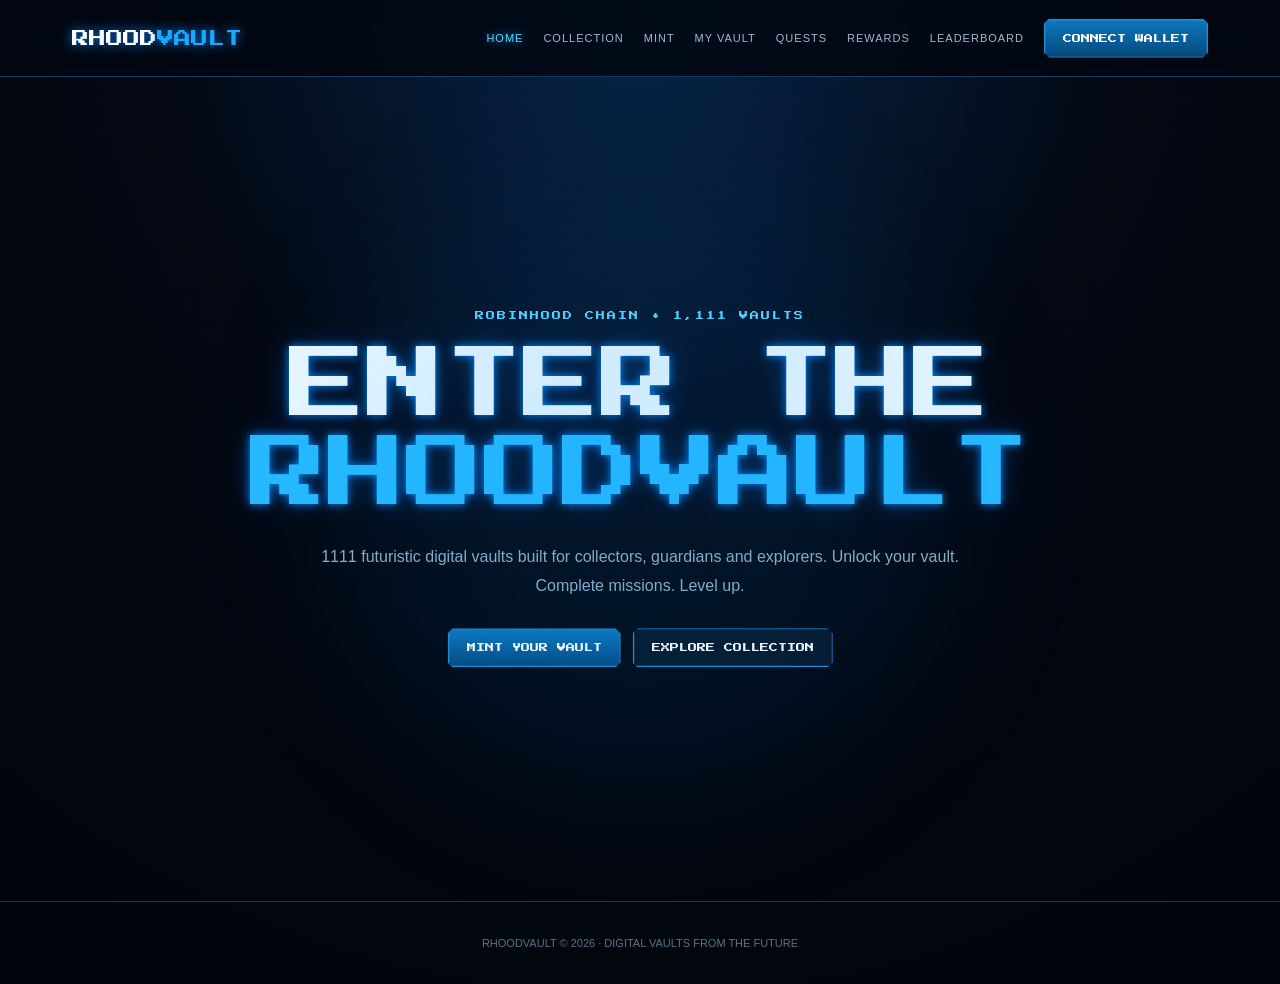
==== index.html @ 4db0c3db "Add files via upload" ====
<!doctype html><html><head><meta charset="utf-8"><meta name="viewport" content="width=device-width,initial-scale=1"><title>Home — RHOODVAULT</title><link rel="stylesheet" href="/css/style.css"></head><body>
<header class="nav"><div class="wrap navin"><a class="logo" href="/">RHOOD<span>VAULT</span></a><nav class="links"><a href="/" class="active">HOME</a><a href="/collection">COLLECTION</a><a href="/mint">MINT</a><a href="/vault">MY VAULT</a><a href="/quests">QUESTS</a><a href="/rewards">REWARDS</a><a href="/leaderboard">LEADERBOARD</a><button class="btn" data-connect>CONNECT WALLET</button></nav><button class="btn mobile">MENU</button></div></header>
<main><section class="hero"><div class="wrap"><div class="eyebrow">ROBINHOOD CHAIN • 1,111 VAULTS</div><h1>ENTER THE<br><span style="color:#27baff">RHOODVAULT</span></h1><p>1111 futuristic digital vaults built for collectors, guardians and explorers. Unlock your vault. Complete missions. Level up.</p><div class="actions"><a class="btn" href="/mint">MINT YOUR VAULT</a><a class="btn ghost" href="/collection">EXPLORE COLLECTION</a></div></div></section></main><footer class="footer">RHOODVAULT © 2026 · DIGITAL VAULTS FROM THE FUTURE</footer><div class="toast"></div><script src="/js/app.js"></script></body></html>
---- css/style.css ----
@import url('https://fonts.googleapis.com/css2?family=Press+Start+2P&display=swap');
:root{--bg:#030812;--panel:#071426;--panel2:#0a1b32;--blue:#19a9ff;--blue2:#006eff;--cyan:#58d7ff;--text:#e8f7ff;--muted:#6f94b0;--line:#123b60;--glow:0 0 18px #008cff66}
*{box-sizing:border-box}html{scroll-behavior:smooth}body{margin:0;background:radial-gradient(circle at 50% 0,#08264b 0,#030812 42%,#01040a 100%);color:var(--text);font-family:Arial,sans-serif;min-height:100vh}
body:before{content:"";position:fixed;inset:0;pointer-events:none;opacity:.18;background-image:linear-gradient(#0b5a9030 1px,transparent 1px),linear-gradient(90deg,#0b5a9030 1px,transparent 1px);background-size:32px 32px;mask-image:linear-gradient(to bottom,#000,transparent 80%)}
a{color:inherit;text-decoration:none}.wrap{max-width:1180px;margin:auto;padding:0 22px}
.nav{position:sticky;top:0;z-index:20;background:#020711dd;border-bottom:1px solid var(--line);backdrop-filter:blur(12px)}
.navin{height:76px;display:flex;align-items:center;justify-content:space-between;gap:20px}.logo{font-family:'Press Start 2P',monospace;font-size:17px;color:white;text-shadow:0 0 12px #08f}.logo span{color:var(--blue)}
.links{display:flex;gap:20px;align-items:center}.links a{font-size:11px;color:#9dbbd0;letter-spacing:1px}.links a:hover,.links a.active{color:var(--cyan);text-shadow:0 0 10px #09f}
.btn{display:inline-flex;align-items:center;justify-content:center;border:1px solid #1e8ed1;background:linear-gradient(180deg,#0d78bd,#06487d);color:#fff;padding:14px 18px;font-family:'Press Start 2P',monospace;font-size:9px;cursor:pointer;box-shadow:inset 0 0 0 1px #5bcfff22,var(--glow);clip-path:polygon(5px 0,calc(100% - 5px) 0,100% 5px,100% calc(100% - 5px),calc(100% - 5px) 100%,5px 100%,0 calc(100% - 5px),0 5px);transition:.2s}.btn:hover{transform:translateY(-2px);filter:brightness(1.25)}
.hero{min-height:calc(100vh - 76px);display:grid;place-items:center;text-align:center;position:relative;overflow:hidden}.hero:after{content:"";position:absolute;width:600px;height:600px;border-radius:50%;background:#008cff18;filter:blur(80px);animation:pulse 4s infinite}
@keyframes pulse{50%{transform:scale(1.15);opacity:.55}}@keyframes float{50%{transform:translateY(-12px)}}@keyframes scan{to{background-position:0 100%}}
.pixel{font-family:'Press Start 2P',monospace}.eyebrow{color:var(--cyan);font:9px 'Press Start 2P';letter-spacing:2px}.hero h1{font:clamp(35px,7vw,78px) 'Press Start 2P';line-height:1.15;margin:22px 0;text-shadow:0 0 8px #008cff,0 0 28px #0077ff55}.hero p{max-width:700px;margin:0 auto 28px;color:#8eafc5;line-height:1.8}.actions{display:flex;justify-content:center;gap:12px;flex-wrap:wrap}.ghost{background:#071526}
.page{padding:72px 0}.pagehead{margin-bottom:36px}.pagehead h1{font:24px 'Press Start 2P';margin:12px 0}.pagehead p{color:var(--muted)}
.grid{display:grid;grid-template-columns:repeat(3,1fr);gap:18px}.card{background:linear-gradient(145deg,#081a2fdd,#040c17dd);border:1px solid var(--line);padding:22px;position:relative;overflow:hidden;box-shadow:0 0 0 1px #008cff0a}.card:before{content:"";position:absolute;inset:0;background:repeating-linear-gradient(0deg,transparent 0 5px,#0b9fff08 6px 7px);pointer-events:none}.card:hover{border-color:#187bb4;box-shadow:var(--glow)}
.vault-art{height:260px;display:grid;place-items:center;background:radial-gradient(circle,#0b4b82,#061525 55%,#020812);position:relative;overflow:hidden}.vault-door{width:170px;height:170px;border:12px solid #168fd1;border-radius:50%;box-shadow:0 0 0 7px #082d4c,0 0 35px #008cff88,inset 0 0 30px #008cff66;position:relative;animation:float 4s ease-in-out infinite}.vault-door:before{content:"";position:absolute;inset:24px;border:4px dashed #57d9ff; border-radius:50%;animation:spin 9s linear infinite}.vault-door:after{content:"";position:absolute;left:50%;top:50%;width:8px;height:60px;background:#69ddff;transform:translate(-50%,-50%);box-shadow:0 0 18px #0af}@keyframes spin{to{transform:rotate(360deg)}}
.tag{display:inline-block;font:8px 'Press Start 2P';color:var(--cyan);border:1px solid #12527c;padding:7px;margin-bottom:12px}.card h3{font:13px 'Press Start 2P';margin:7px 0 12px}.meta{display:flex;justify-content:space-between;color:#7298b1;font-size:12px}.statgrid{display:grid;grid-template-columns:repeat(3,1fr);gap:10px}.stat{border:1px solid var(--line);padding:18px;background:#061120}.stat b{display:block;font:16px 'Press Start 2P';color:var(--cyan);margin-bottom:9px}.stat small{color:var(--muted)}
.progress{height:10px;background:#020811;border:1px solid var(--line);margin:14px 0;overflow:hidden}.progress i{display:block;height:100%;background:linear-gradient(90deg,#006eff,#4ee5ff);box-shadow:0 0 15px #08f;animation:scan 2s linear infinite}
.table{width:100%;border-collapse:collapse}.table th,.table td{text-align:left;padding:16px;border-bottom:1px solid var(--line);font-size:12px}.table th{color:var(--cyan);font:9px 'Press Start 2P'}
.notice{border:1px solid #12527c;background:#06182a;padding:18px;color:#8fb4cb;margin-bottom:20px}
.footer{border-top:1px solid var(--line);padding:35px 0;color:#55758c;text-align:center;font-size:11px}
.mobile{display:none}.toast{position:fixed;right:20px;bottom:20px;background:#06213a;border:1px solid #168fd1;padding:15px 18px;z-index:50;box-shadow:var(--glow);font-size:12px;display:none}
@media(max-width:800px){.links{display:none}.mobile{display:block}.grid{grid-template-columns:1fr}.statgrid{grid-template-columns:1fr 1fr}.navin{height:68px}.hero{min-height:calc(100vh - 68px)}.page{padding:50px 0}.logo{font-size:13px}}
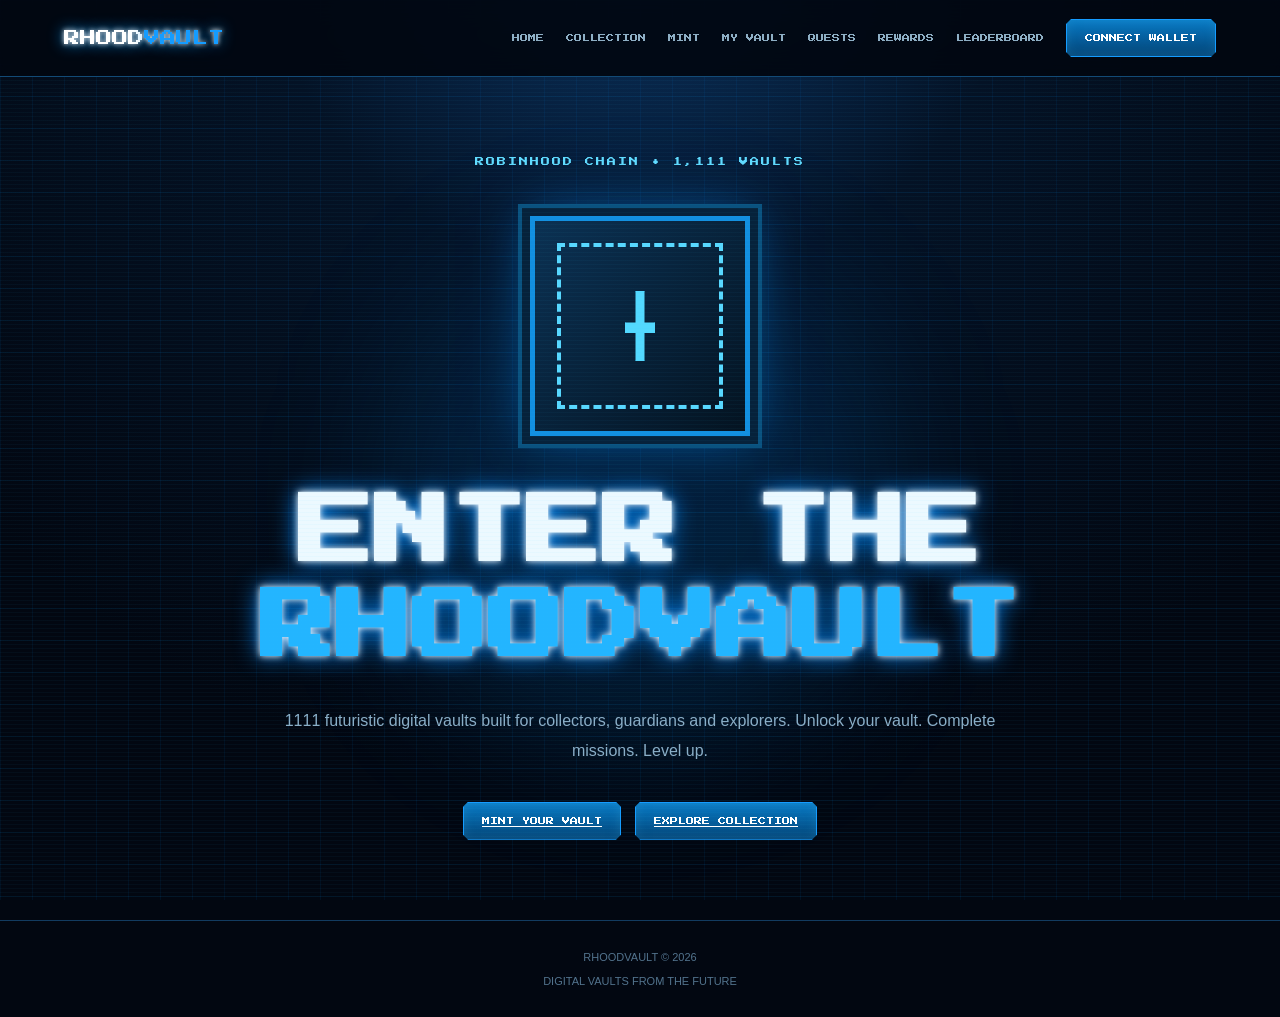
==== commit 64f52b7d: "Update index.html" ====
--- a/index.html
+++ b/index.html
@@ -1,3 +1,704 @@
-<!doctype html><html><head><meta charset="utf-8"><meta name="viewport" content="width=device-width,initial-scale=1"><title>Home — RHOODVAULT</title><link rel="stylesheet" href="/css/style.css"></head><body>
-<header class="nav"><div class="wrap navin"><a class="logo" href="/">RHOOD<span>VAULT</span></a><nav class="links"><a href="/" class="active">HOME</a><a href="/collection">COLLECTION</a><a href="/mint">MINT</a><a href="/vault">MY VAULT</a><a href="/quests">QUESTS</a><a href="/rewards">REWARDS</a><a href="/leaderboard">LEADERBOARD</a><button class="btn" data-connect>CONNECT WALLET</button></nav><button class="btn mobile">MENU</button></div></header>
-<main><section class="hero"><div class="wrap"><div class="eyebrow">ROBINHOOD CHAIN • 1,111 VAULTS</div><h1>ENTER THE<br><span style="color:#27baff">RHOODVAULT</span></h1><p>1111 futuristic digital vaults built for collectors, guardians and explorers. Unlock your vault. Complete missions. Level up.</p><div class="actions"><a class="btn" href="/mint">MINT YOUR VAULT</a><a class="btn ghost" href="/collection">EXPLORE COLLECTION</a></div></div></section></main><footer class="footer">RHOODVAULT © 2026 · DIGITAL VAULTS FROM THE FUTURE</footer><div class="toast"></div><script src="/js/app.js"></script></body></html>+<!DOCTYPE html>
+<html lang="en">
+<head>
+<meta charset="UTF-8">
+<meta name="viewport" content="width=device-width, initial-scale=1.0">
+<meta name="theme-color" content="#020814">
+
+<title>RHOODVAULT</title>
+
+<style>
+@import url('https://fonts.googleapis.com/css2?family=Press+Start+2P&display=swap');
+
+:root{
+    --bg:#020711;
+    --panel:#061426;
+    --panel2:#091d35;
+    --blue:#159cff;
+    --blue2:#006cff;
+    --cyan:#61dcff;
+    --white:#ecf9ff;
+    --muted:#7698b3;
+    --line:#123b60;
+    --glow:0 0 25px rgba(0,150,255,.45);
+}
+
+*{
+    margin:0;
+    padding:0;
+    box-sizing:border-box;
+}
+
+html{
+    scroll-behavior:smooth;
+}
+
+body{
+    background:
+        radial-gradient(circle at 50% -10%,#0b3768 0%,#041225 30%,#020711 70%);
+    color:var(--white);
+    font-family:Arial,sans-serif;
+    min-height:100vh;
+    overflow-x:hidden;
+}
+
+/* PIXEL GRID */
+body::before{
+    content:"";
+    position:fixed;
+    inset:0;
+    z-index:-2;
+    pointer-events:none;
+    background-image:
+        linear-gradient(rgba(0,145,255,.07) 1px,transparent 1px),
+        linear-gradient(90deg,rgba(0,145,255,.07) 1px,transparent 1px);
+    background-size:32px 32px;
+}
+
+/* SCANLINES */
+body::after{
+    content:"";
+    position:fixed;
+    inset:0;
+    z-index:100;
+    pointer-events:none;
+    opacity:.08;
+    background:
+        repeating-linear-gradient(
+            0deg,
+            transparent 0px,
+            transparent 3px,
+            #42caff 4px
+        );
+}
+
+/* ================= NAVBAR ================= */
+
+.nav{
+    position:sticky;
+    top:0;
+    z-index:999;
+    width:100%;
+    background:rgba(2,7,17,.92);
+    border-bottom:1px solid #124a76;
+    backdrop-filter:blur(15px);
+}
+
+.nav-inner{
+    max-width:1200px;
+    height:76px;
+    margin:auto;
+    padding:0 24px;
+
+    display:flex;
+    align-items:center;
+    justify-content:space-between;
+    gap:20px;
+}
+
+.logo{
+    color:white;
+    text-decoration:none;
+    font-family:'Press Start 2P',monospace;
+    font-size:16px;
+    white-space:nowrap;
+    text-shadow:
+        0 0 5px #fff,
+        0 0 15px #009dff;
+}
+
+.logo span{
+    color:var(--blue);
+}
+
+/* DESKTOP MENU */
+
+.nav-links{
+    display:flex;
+    align-items:center;
+    gap:22px;
+}
+
+.nav-links a{
+    color:#8eafc5;
+    text-decoration:none;
+    font-family:'Press Start 2P',monospace;
+    font-size:8px;
+    transition:.2s;
+}
+
+.nav-links a:hover{
+    color:var(--cyan);
+    text-shadow:0 0 12px #00aaff;
+}
+
+/* BUTTON */
+
+.btn{
+    border:1px solid #159cff;
+    background:linear-gradient(
+        180deg,
+        #0879c4,
+        #034477
+    );
+
+    color:white;
+    padding:14px 18px;
+
+    font-family:'Press Start 2P',monospace;
+    font-size:8px;
+
+    cursor:pointer;
+
+    clip-path:polygon(
+        5px 0,
+        calc(100% - 5px) 0,
+        100% 5px,
+        100% calc(100% - 5px),
+        calc(100% - 5px) 100%,
+        5px 100%,
+        0 calc(100% - 5px),
+        0 5px
+    );
+
+    box-shadow:
+        inset 0 0 12px rgba(100,220,255,.15),
+        0 0 15px rgba(0,130,255,.25);
+
+    transition:.2s;
+}
+
+.btn:hover{
+    transform:translateY(-2px);
+    box-shadow:
+        0 0 20px rgba(0,160,255,.65);
+}
+
+/* MOBILE MENU BUTTON */
+
+.menu-btn{
+    display:none;
+}
+
+/* ================= HERO ================= */
+
+.hero{
+    min-height:calc(100vh - 76px);
+
+    display:flex;
+    align-items:center;
+    justify-content:center;
+
+    text-align:center;
+
+    position:relative;
+
+    padding:80px 20px;
+
+    overflow:hidden;
+}
+
+.hero-glow{
+    position:absolute;
+
+    width:500px;
+    height:500px;
+
+    border-radius:50%;
+
+    background:#008cff22;
+
+    filter:blur(70px);
+
+    animation:heroPulse 4s infinite;
+}
+
+@keyframes heroPulse{
+    0%,100%{
+        transform:scale(1);
+        opacity:.5;
+    }
+
+    50%{
+        transform:scale(1.25);
+        opacity:.8;
+    }
+}
+
+.hero-content{
+    position:relative;
+    z-index:2;
+    max-width:900px;
+}
+
+.eyebrow{
+    font-family:'Press Start 2P',monospace;
+    font-size:9px;
+    color:var(--cyan);
+    letter-spacing:2px;
+    margin-bottom:25px;
+}
+
+.hero h1{
+    font-family:'Press Start 2P',monospace;
+
+    font-size:clamp(32px,7vw,76px);
+
+    line-height:1.25;
+
+    margin-bottom:30px;
+
+    text-shadow:
+        0 0 7px #fff,
+        0 0 25px #008cff;
+}
+
+.hero h1 span{
+    color:#23b5ff;
+}
+
+.hero p{
+    max-width:720px;
+    margin:0 auto 35px;
+
+    color:#8aaec7;
+
+    line-height:1.9;
+
+    font-size:16px;
+}
+
+.hero-buttons{
+    display:flex;
+    justify-content:center;
+    gap:14px;
+    flex-wrap:wrap;
+}
+
+/* ================= PIXEL VAULT ================= */
+
+.vault{
+    width:220px;
+    height:220px;
+
+    margin:50px auto;
+
+    display:flex;
+    align-items:center;
+    justify-content:center;
+
+    position:relative;
+
+    background:
+        linear-gradient(135deg,#0b3153,#041321);
+
+    border:5px solid #128fe0;
+
+    box-shadow:
+        0 0 0 8px #06223b,
+        0 0 0 12px #0a527f,
+        0 0 50px #008cff88;
+
+    animation:vaultFloat 4s ease-in-out infinite;
+}
+
+.vault::before{
+    content:"";
+
+    position:absolute;
+    inset:22px;
+
+    border:4px dashed #58d8ff;
+
+    animation:spin 8s linear infinite;
+}
+
+.vault::after{
+    content:"";
+
+    width:30px;
+    height:70px;
+
+    background:#53d9ff;
+
+    box-shadow:
+        0 0 20px #00aaff,
+        0 0 50px #008cff;
+
+    clip-path:polygon(
+        35% 0,
+        65% 0,
+        65% 45%,
+        100% 45%,
+        100% 60%,
+        65% 60%,
+        65% 100%,
+        35% 100%,
+        35% 60%,
+        0 60%,
+        0 45%,
+        35% 45%
+    );
+}
+
+@keyframes vaultFloat{
+    0%,100%{
+        transform:translateY(0);
+    }
+
+    50%{
+        transform:translateY(-12px);
+    }
+}
+
+@keyframes spin{
+    to{
+        transform:rotate(360deg);
+    }
+}
+
+/* ================= MOBILE ================= */
+
+@media(max-width:900px){
+
+    .nav-inner{
+        height:68px;
+        padding:0 16px;
+    }
+
+    .logo{
+        font-size:12px;
+    }
+
+    .menu-btn{
+        display:block;
+        padding:12px 14px;
+    }
+
+    .nav-links{
+        position:absolute;
+
+        top:68px;
+        left:0;
+        right:0;
+
+        width:100%;
+
+        display:none;
+
+        flex-direction:column;
+        align-items:stretch;
+
+        gap:0;
+
+        background:
+            linear-gradient(
+                180deg,
+                #061526,
+                #020711
+            );
+
+        border-bottom:1px solid #123b60;
+
+        padding:10px 16px 18px;
+
+        box-shadow:0 20px 40px rgba(0,0,0,.5);
+    }
+
+    .nav-links.active{
+        display:flex;
+        animation:menuOpen .2s ease;
+    }
+
+    @keyframes menuOpen{
+        from{
+            opacity:0;
+            transform:translateY(-10px);
+        }
+
+        to{
+            opacity:1;
+            transform:translateY(0);
+        }
+    }
+
+    .nav-links a{
+        width:100%;
+
+        padding:18px 12px;
+
+        border-bottom:1px solid #10334f;
+
+        font-size:9px;
+    }
+
+    .nav-links .btn{
+        width:100%;
+        margin-top:12px;
+    }
+
+    .hero{
+        min-height:calc(100vh - 68px);
+        padding:55px 18px;
+    }
+
+    .eyebrow{
+        font-size:7px;
+        line-height:1.7;
+    }
+
+    .hero h1{
+        font-size:clamp(25px,9vw,45px);
+    }
+
+    .hero p{
+        font-size:14px;
+        line-height:1.8;
+    }
+
+    .hero-buttons{
+        flex-direction:column;
+        width:100%;
+        max-width:360px;
+        margin:auto;
+    }
+
+    .hero-buttons .btn{
+        width:100%;
+    }
+
+    .vault{
+        width:170px;
+        height:170px;
+        margin:35px auto;
+    }
+
+    .vault::before{
+        inset:17px;
+    }
+
+    .vault::after{
+        height:52px;
+        width:24px;
+    }
+}
+
+/* SMALL PHONES */
+
+@media(max-width:420px){
+
+    .logo{
+        font-size:10px;
+    }
+
+    .hero{
+        padding:45px 15px;
+    }
+
+    .hero h1{
+        font-size:24px;
+    }
+
+    .hero p{
+        font-size:13px;
+    }
+
+    .vault{
+        width:145px;
+        height:145px;
+    }
+}
+</style>
+</head>
+
+<body>
+
+<!-- ================= NAVBAR ================= -->
+
+<header class="nav">
+
+    <div class="nav-inner">
+
+        <a href="/" class="logo">
+            RHOOD<span>VAULT</span>
+        </a>
+
+        <!-- MOBILE MENU BUTTON -->
+
+        <button
+            class="btn menu-btn"
+            id="menuBtn"
+            type="button">
+            MENU
+        </button>
+
+        <!-- NAVIGATION -->
+
+        <nav class="nav-links" id="navLinks">
+
+            <a href="/">HOME</a>
+
+            <a href="/collection/">COLLECTION</a>
+
+            <a href="/mint/">MINT</a>
+
+            <a href="/vault/">MY VAULT</a>
+
+            <a href="/quests/">QUESTS</a>
+
+            <a href="/rewards/">REWARDS</a>
+
+            <a href="/leaderboard/">LEADERBOARD</a>
+
+            <button
+                class="btn"
+                id="connectBtn"
+                type="button">
+                CONNECT WALLET
+            </button>
+
+        </nav>
+
+    </div>
+
+</header>
+
+
+<!-- ================= HERO ================= -->
+
+<main>
+
+<section class="hero">
+
+    <div class="hero-glow"></div>
+
+    <div class="hero-content">
+
+        <div class="eyebrow">
+            ROBINHOOD CHAIN • 1,111 VAULTS
+        </div>
+
+        <div class="vault"></div>
+
+        <h1>
+            ENTER THE<br>
+            <span>RHOODVAULT</span>
+        </h1>
+
+        <p>
+            1111 futuristic digital vaults built for
+            collectors, guardians and explorers.
+            Unlock your vault. Complete missions.
+            Level up.
+        </p>
+
+        <div class="hero-buttons">
+
+            <a
+                href="/mint/"
+                class="btn">
+                MINT YOUR VAULT
+            </a>
+
+            <a
+                href="/collection/"
+                class="btn">
+                EXPLORE COLLECTION
+            </a>
+
+        </div>
+
+    </div>
+
+</section>
+
+</main>
+
+
+<!-- ================= FOOTER ================= -->
+
+<footer style="
+    border-top:1px solid #123b60;
+    padding:30px 20px;
+    text-align:center;
+    color:#52738d;
+    font-size:11px;
+">
+    RHOODVAULT © 2026
+    <br><br>
+    DIGITAL VAULTS FROM THE FUTURE
+</footer>
+
+
+<!-- ================= JAVASCRIPT ================= -->
+
+<script>
+
+const menuBtn = document.getElementById("menuBtn");
+const navLinks = document.getElementById("navLinks");
+const connectBtn = document.getElementById("connectBtn");
+
+
+/* MOBILE MENU */
+
+menuBtn.addEventListener("click", function(){
+
+    navLinks.classList.toggle("active");
+
+});
+
+
+/* CLOSE MENU AFTER CLICK */
+
+document.querySelectorAll(".nav-links a").forEach(function(link){
+
+    link.addEventListener("click", function(){
+
+        navLinks.classList.remove("active");
+
+    });
+
+});
+
+
+/* DEMO WALLET */
+
+let connected =
+    localStorage.getItem("rhoodConnected") === "true";
+
+
+function updateWallet(){
+
+    if(connected){
+
+        connectBtn.textContent = "0x7A3...91F2";
+
+    }else{
+
+        connectBtn.textContent = "CONNECT WALLET";
+
+    }
+
+}
+
+
+connectBtn.addEventListener("click",function(){
+
+    connected = !connected;
+
+    localStorage.setItem(
+        "rhoodConnected",
+        connected
+    );
+
+    updateWallet();
+
+});
+
+
+updateWallet();
+
+</script>
+
+</body>
+</html>
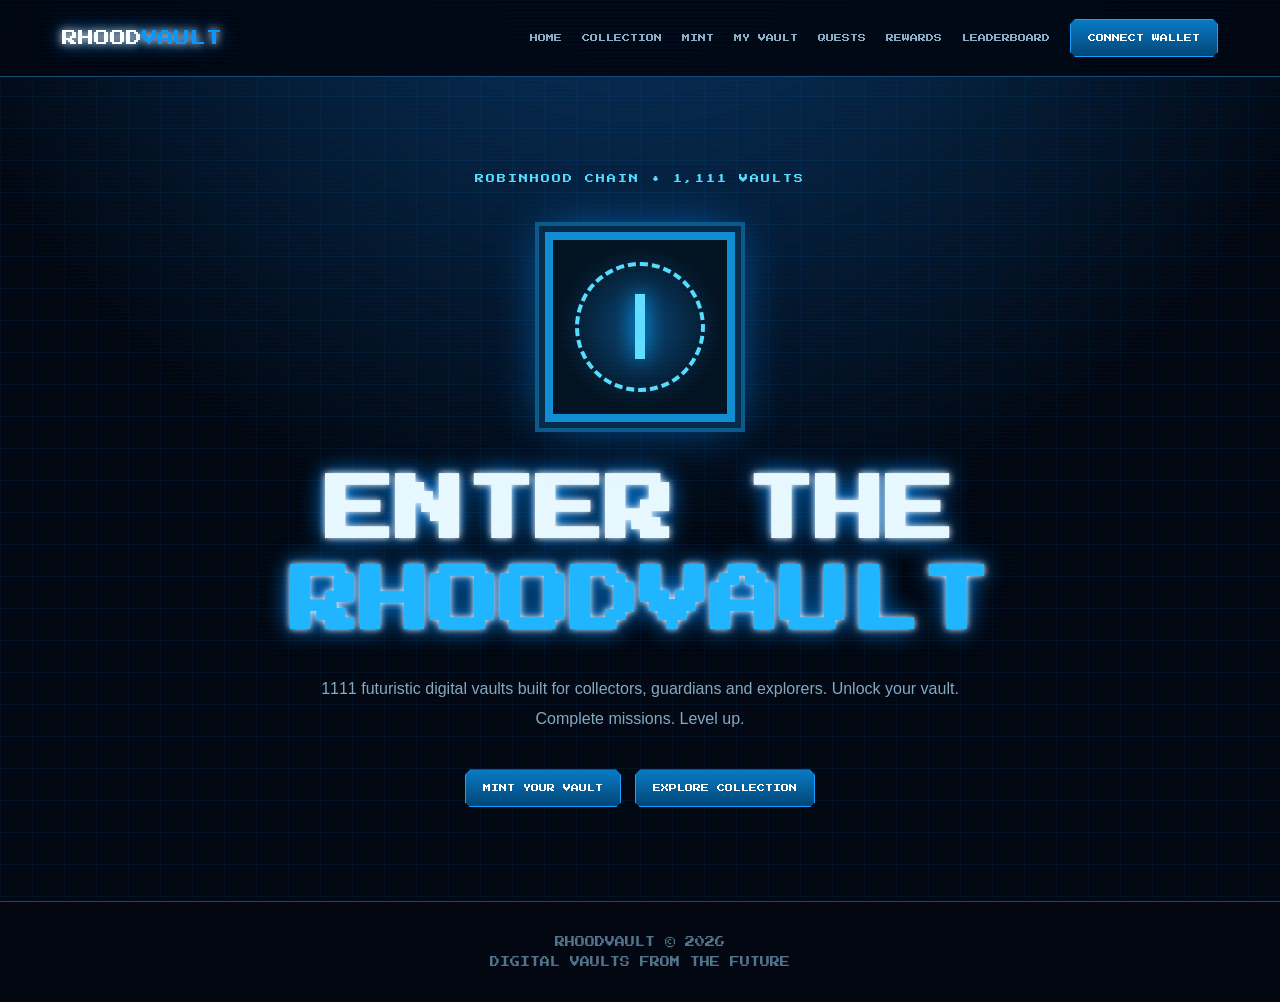
==== commit 64e41592: "Update index.html" ====
--- a/index.html
+++ b/index.html
@@ -3,30 +3,27 @@
 <head>
 <meta charset="UTF-8">
 <meta name="viewport" content="width=device-width, initial-scale=1.0">
-<meta name="theme-color" content="#020814">
+<meta name="theme-color" content="#020711">
 
 <title>RHOODVAULT</title>
 
 <style>
 @import url('https://fonts.googleapis.com/css2?family=Press+Start+2P&display=swap');
 
+*{
+    box-sizing:border-box;
+    margin:0;
+    padding:0;
+}
+
 :root{
     --bg:#020711;
-    --panel:#061426;
-    --panel2:#091d35;
-    --blue:#159cff;
-    --blue2:#006cff;
-    --cyan:#61dcff;
-    --white:#ecf9ff;
-    --muted:#7698b3;
-    --line:#123b60;
-    --glow:0 0 25px rgba(0,150,255,.45);
-}
-
-*{
-    margin:0;
-    padding:0;
-    box-sizing:border-box;
+    --blue:#0798ff;
+    --cyan:#57ddff;
+    --dark:#061426;
+    --line:#124b78;
+    --text:#e9f8ff;
+    --muted:#7698b2;
 }
 
 html{
@@ -35,52 +32,53 @@
 
 body{
     background:
-        radial-gradient(circle at 50% -10%,#0b3768 0%,#041225 30%,#020711 70%);
-    color:var(--white);
+    radial-gradient(circle at 50% -20%,#0a3c70,#020711 55%);
+    color:var(--text);
     font-family:Arial,sans-serif;
     min-height:100vh;
     overflow-x:hidden;
 }
 
 /* PIXEL GRID */
-body::before{
+
+body:before{
     content:"";
     position:fixed;
     inset:0;
-    z-index:-2;
+    z-index:-5;
+    background-image:
+        linear-gradient(rgba(0,145,255,.06) 1px,transparent 1px),
+        linear-gradient(90deg,rgba(0,145,255,.06) 1px,transparent 1px);
+    background-size:32px 32px;
     pointer-events:none;
-    background-image:
-        linear-gradient(rgba(0,145,255,.07) 1px,transparent 1px),
-        linear-gradient(90deg,rgba(0,145,255,.07) 1px,transparent 1px);
-    background-size:32px 32px;
 }
 
 /* SCANLINES */
-body::after{
+
+body:after{
     content:"";
     position:fixed;
     inset:0;
-    z-index:100;
+    z-index:9999;
     pointer-events:none;
-    opacity:.08;
+    opacity:.045;
     background:
-        repeating-linear-gradient(
-            0deg,
-            transparent 0px,
-            transparent 3px,
-            #42caff 4px
-        );
+    repeating-linear-gradient(
+        0deg,
+        transparent,
+        transparent 3px,
+        #4acbff 4px
+    );
 }
 
 /* ================= NAVBAR ================= */
 
-.nav{
+.navbar{
     position:sticky;
     top:0;
-    z-index:999;
-    width:100%;
-    background:rgba(2,7,17,.92);
-    border-bottom:1px solid #124a76;
+    z-index:1000;
+    background:rgba(2,7,17,.94);
+    border-bottom:1px solid var(--line);
     backdrop-filter:blur(15px);
 }
 
@@ -88,62 +86,64 @@
     max-width:1200px;
     height:76px;
     margin:auto;
-    padding:0 24px;
+    padding:0 22px;
 
     display:flex;
     align-items:center;
     justify-content:space-between;
-    gap:20px;
 }
 
 .logo{
+    font-family:'Press Start 2P',monospace;
     color:white;
-    text-decoration:none;
-    font-family:'Press Start 2P',monospace;
     font-size:16px;
+    cursor:pointer;
+    text-shadow:
+    0 0 8px #fff,
+    0 0 20px #008cff;
     white-space:nowrap;
-    text-shadow:
-        0 0 5px #fff,
-        0 0 15px #009dff;
 }
 
 .logo span{
     color:var(--blue);
 }
 
-/* DESKTOP MENU */
+/* DESKTOP NAV */
 
 .nav-links{
     display:flex;
     align-items:center;
-    gap:22px;
+    gap:20px;
 }
 
 .nav-links a{
-    color:#8eafc5;
+    color:#8caec5;
     text-decoration:none;
     font-family:'Press Start 2P',monospace;
     font-size:8px;
+    cursor:pointer;
     transition:.2s;
 }
 
-.nav-links a:hover{
+.nav-links a:hover,
+.nav-links a.active{
     color:var(--cyan);
-    text-shadow:0 0 12px #00aaff;
+    text-shadow:0 0 12px #009dff;
 }
 
 /* BUTTON */
 
 .btn{
-    border:1px solid #159cff;
-    background:linear-gradient(
+    border:1px solid #159eff;
+    background:
+    linear-gradient(
         180deg,
-        #0879c4,
-        #034477
+        #087ac5,
+        #034676
     );
 
     color:white;
-    padding:14px 18px;
+    padding:14px 17px;
 
     font-family:'Press Start 2P',monospace;
     font-size:8px;
@@ -162,8 +162,7 @@
     );
 
     box-shadow:
-        inset 0 0 12px rgba(100,220,255,.15),
-        0 0 15px rgba(0,130,255,.25);
+    0 0 18px rgba(0,140,255,.3);
 
     transition:.2s;
 }
@@ -171,10 +170,10 @@
 .btn:hover{
     transform:translateY(-2px);
     box-shadow:
-        0 0 20px rgba(0,160,255,.65);
-}
-
-/* MOBILE MENU BUTTON */
+    0 0 25px rgba(0,170,255,.7);
+}
+
+/* MOBILE MENU */
 
 .menu-btn{
     display:none;
@@ -191,81 +190,50 @@
 
     text-align:center;
 
+    padding:70px 20px;
+
     position:relative;
-
-    padding:80px 20px;
-
-    overflow:hidden;
-}
-
-.hero-glow{
-    position:absolute;
-
-    width:500px;
-    height:500px;
-
-    border-radius:50%;
-
-    background:#008cff22;
-
-    filter:blur(70px);
-
-    animation:heroPulse 4s infinite;
-}
-
-@keyframes heroPulse{
-    0%,100%{
-        transform:scale(1);
-        opacity:.5;
-    }
-
-    50%{
-        transform:scale(1.25);
-        opacity:.8;
-    }
 }
 
 .hero-content{
-    position:relative;
-    z-index:2;
+    width:100%;
     max-width:900px;
 }
 
 .eyebrow{
+    color:var(--cyan);
     font-family:'Press Start 2P',monospace;
     font-size:9px;
-    color:var(--cyan);
     letter-spacing:2px;
-    margin-bottom:25px;
+    line-height:1.8;
 }
 
 .hero h1{
+    margin:25px 0;
+
     font-family:'Press Start 2P',monospace;
 
-    font-size:clamp(32px,7vw,76px);
-
-    line-height:1.25;
-
-    margin-bottom:30px;
+    font-size:clamp(28px,7vw,70px);
+
+    line-height:1.3;
 
     text-shadow:
-        0 0 7px #fff,
-        0 0 25px #008cff;
+    0 0 7px white,
+    0 0 25px #008cff;
 }
 
 .hero h1 span{
-    color:#23b5ff;
+    color:#20b6ff;
 }
 
 .hero p{
-    max-width:720px;
+    max-width:700px;
     margin:0 auto 35px;
 
-    color:#8aaec7;
-
+    color:#86a9c0;
+
+    font-size:16px;
     line-height:1.9;
-
-    font-size:16px;
 }
 
 .hero-buttons{
@@ -275,13 +243,23 @@
     flex-wrap:wrap;
 }
 
-/* ================= PIXEL VAULT ================= */
+/* ================= VAULT ================= */
 
 .vault{
-    width:220px;
-    height:220px;
-
-    margin:50px auto;
+    width:190px;
+    height:190px;
+
+    margin:45px auto;
+
+    background:
+    radial-gradient(circle,#0c4778,#041322 65%);
+
+    border:8px solid #118dd3;
+
+    box-shadow:
+    0 0 0 6px #062b48,
+    0 0 0 10px #0b5a89,
+    0 0 45px #008cffaa;
 
     display:flex;
     align-items:center;
@@ -289,59 +267,36 @@
 
     position:relative;
 
-    background:
-        linear-gradient(135deg,#0b3153,#041321);
-
-    border:5px solid #128fe0;
-
-    box-shadow:
-        0 0 0 8px #06223b,
-        0 0 0 12px #0a527f,
-        0 0 50px #008cff88;
-
-    animation:vaultFloat 4s ease-in-out infinite;
-}
-
-.vault::before{
+    animation:float 4s ease-in-out infinite;
+}
+
+.vault:before{
     content:"";
 
     position:absolute;
     inset:22px;
 
-    border:4px dashed #58d8ff;
+    border:4px dashed var(--cyan);
+
+    border-radius:50%;
 
     animation:spin 8s linear infinite;
 }
 
-.vault::after{
+.vault:after{
     content:"";
 
-    width:30px;
-    height:70px;
-
-    background:#53d9ff;
-
-    box-shadow:
-        0 0 20px #00aaff,
-        0 0 50px #008cff;
-
-    clip-path:polygon(
-        35% 0,
-        65% 0,
-        65% 45%,
-        100% 45%,
-        100% 60%,
-        65% 60%,
-        65% 100%,
-        35% 100%,
-        35% 60%,
-        0 60%,
-        0 45%,
-        35% 45%
-    );
-}
-
-@keyframes vaultFloat{
+    width:10px;
+    height:65px;
+
+    background:#61ddff;
+
+    box-shadow:0 0 20px #00aaff;
+
+    position:absolute;
+}
+
+@keyframes float{
     0%,100%{
         transform:translateY(0);
     }
@@ -357,6 +312,235 @@
     }
 }
 
+/* ================= PAGE ================= */
+
+.page{
+    max-width:1200px;
+    margin:auto;
+    padding:70px 22px;
+    min-height:calc(100vh - 76px);
+}
+
+.page-title{
+    font-family:'Press Start 2P',monospace;
+    font-size:26px;
+    margin:12px 0 18px;
+}
+
+.page-description{
+    color:var(--muted);
+    line-height:1.8;
+    margin-bottom:35px;
+}
+
+/* ================= GRID ================= */
+
+.grid{
+    display:grid;
+    grid-template-columns:repeat(3,1fr);
+    gap:18px;
+}
+
+.card{
+    background:
+    linear-gradient(
+        145deg,
+        rgba(7,27,48,.95),
+        rgba(2,10,20,.95)
+    );
+
+    border:1px solid var(--line);
+
+    padding:22px;
+
+    position:relative;
+
+    overflow:hidden;
+
+    box-shadow:
+    0 0 20px rgba(0,100,180,.08);
+
+    transition:.25s;
+}
+
+.card:hover{
+    border-color:#169fe9;
+    box-shadow:
+    0 0 25px rgba(0,150,255,.25);
+    transform:translateY(-3px);
+}
+
+.card h3{
+    font-family:'Press Start 2P',monospace;
+    font-size:12px;
+    margin:14px 0;
+}
+
+.card p{
+    color:var(--muted);
+    line-height:1.7;
+}
+
+.tag{
+    display:inline-block;
+
+    font-family:'Press Start 2P',monospace;
+    font-size:7px;
+
+    color:var(--cyan);
+
+    border:1px solid #15557e;
+
+    padding:7px 9px;
+}
+
+/* MINI VAULT */
+
+.mini-vault{
+    height:190px;
+
+    background:
+    radial-gradient(circle,#0b426d,#030b15);
+
+    display:flex;
+    align-items:center;
+    justify-content:center;
+
+    margin:-22px -22px 20px;
+}
+
+.mini-vault div{
+    width:105px;
+    height:105px;
+
+    border:7px solid #138fd4;
+
+    border-radius:50%;
+
+    box-shadow:
+    0 0 30px #008cff88,
+    inset 0 0 25px #008cff55;
+}
+
+/* ================= STATS ================= */
+
+.stats{
+    display:grid;
+    grid-template-columns:repeat(3,1fr);
+    gap:12px;
+    margin-top:20px;
+}
+
+.stat{
+    background:#04101e;
+    border:1px solid var(--line);
+    padding:20px;
+}
+
+.stat b{
+    display:block;
+    font-family:'Press Start 2P',monospace;
+    font-size:15px;
+    color:var(--cyan);
+    margin-bottom:10px;
+}
+
+.stat small{
+    color:var(--muted);
+}
+
+/* ================= TABLE ================= */
+
+.table-wrap{
+    overflow-x:auto;
+}
+
+table{
+    width:100%;
+    border-collapse:collapse;
+    min-width:650px;
+}
+
+th,td{
+    padding:18px;
+    border-bottom:1px solid var(--line);
+    text-align:left;
+}
+
+th{
+    color:var(--cyan);
+    font-family:'Press Start 2P',monospace;
+    font-size:8px;
+}
+
+td{
+    color:#9db8ca;
+}
+
+/* ================= PROGRESS ================= */
+
+.progress{
+    height:10px;
+    background:#020810;
+    border:1px solid var(--line);
+    margin:12px 0 20px;
+}
+
+.progress span{
+    display:block;
+    height:100%;
+
+    background:
+    linear-gradient(
+        90deg,
+        #006eff,
+        #58ddff
+    );
+
+    box-shadow:0 0 15px #008cff;
+}
+
+/* ================= FOOTER ================= */
+
+.footer{
+    border-top:1px solid var(--line);
+
+    padding:30px 20px;
+
+    text-align:center;
+
+    color:#52738c;
+
+    font-size:10px;
+
+    font-family:'Press Start 2P',monospace;
+
+    line-height:2;
+}
+
+/* ================= TOAST ================= */
+
+.toast{
+    position:fixed;
+
+    right:20px;
+    bottom:20px;
+
+    background:#06213a;
+
+    border:1px solid #159eff;
+
+    padding:15px 18px;
+
+    font-size:12px;
+
+    box-shadow:0 0 25px #008cff55;
+
+    display:none;
+
+    z-index:99999;
+}
+
 /* ================= MOBILE ================= */
 
 @media(max-width:900px){
@@ -367,12 +551,11 @@
     }
 
     .logo{
-        font-size:12px;
+        font-size:11px;
     }
 
     .menu-btn{
         display:block;
-        padding:12px 14px;
     }
 
     .nav-links{
@@ -387,49 +570,30 @@
         display:none;
 
         flex-direction:column;
+
         align-items:stretch;
 
         gap:0;
 
-        background:
-            linear-gradient(
-                180deg,
-                #061526,
-                #020711
-            );
-
-        border-bottom:1px solid #123b60;
-
         padding:10px 16px 18px;
 
-        box-shadow:0 20px 40px rgba(0,0,0,.5);
-    }
-
-    .nav-links.active{
+        background:#030b17;
+
+        border-bottom:1px solid var(--line);
+
+        box-shadow:0 20px 40px rgba(0,0,0,.6);
+    }
+
+    .nav-links.open{
         display:flex;
-        animation:menuOpen .2s ease;
-    }
-
-    @keyframes menuOpen{
-        from{
-            opacity:0;
-            transform:translateY(-10px);
-        }
-
-        to{
-            opacity:1;
-            transform:translateY(0);
-        }
     }
 
     .nav-links a{
-        width:100%;
-
-        padding:18px 12px;
+        padding:18px 10px;
 
         border-bottom:1px solid #10334f;
 
-        font-size:9px;
+        font-size:8px;
     }
 
     .nav-links .btn{
@@ -439,27 +603,25 @@
 
     .hero{
         min-height:calc(100vh - 68px);
-        padding:55px 18px;
+        padding:45px 17px;
     }
 
     .eyebrow{
         font-size:7px;
-        line-height:1.7;
     }
 
     .hero h1{
-        font-size:clamp(25px,9vw,45px);
+        font-size:clamp(23px,8vw,42px);
     }
 
     .hero p{
         font-size:14px;
-        line-height:1.8;
     }
 
     .hero-buttons{
         flex-direction:column;
         width:100%;
-        max-width:360px;
+        max-width:350px;
         margin:auto;
     }
 
@@ -468,35 +630,39 @@
     }
 
     .vault{
-        width:170px;
-        height:170px;
-        margin:35px auto;
-    }
-
-    .vault::before{
-        inset:17px;
-    }
-
-    .vault::after{
-        height:52px;
-        width:24px;
-    }
-}
-
-/* SMALL PHONES */
+        width:150px;
+        height:150px;
+        margin:30px auto;
+    }
+
+    .grid{
+        grid-template-columns:1fr;
+    }
+
+    .stats{
+        grid-template-columns:1fr;
+    }
+
+    .page{
+        padding:50px 17px;
+    }
+
+    .page-title{
+        font-size:20px;
+        line-height:1.5;
+    }
+}
+
+/* SMALL MOBILE */
 
 @media(max-width:420px){
 
     .logo{
-        font-size:10px;
-    }
-
-    .hero{
-        padding:45px 15px;
+        font-size:9px;
     }
 
     .hero h1{
-        font-size:24px;
+        font-size:22px;
     }
 
     .hero p{
@@ -504,199 +670,1092 @@
     }
 
     .vault{
-        width:145px;
-        height:145px;
+        width:130px;
+        height:130px;
+    }
+
+    .vault:before{
+        inset:15px;
+    }
+
+    .page-title{
+        font-size:17px;
     }
 }
 </style>
 </head>
 
+
 <body>
 
 <!-- ================= NAVBAR ================= -->
 
-<header class="nav">
-
-    <div class="nav-inner">
-
-        <a href="/" class="logo">
-            RHOOD<span>VAULT</span>
-        </a>
-
-        <!-- MOBILE MENU BUTTON -->
-
-        <button
-            class="btn menu-btn"
-            id="menuBtn"
-            type="button">
-            MENU
-        </button>
-
-        <!-- NAVIGATION -->
-
-        <nav class="nav-links" id="navLinks">
-
-            <a href="/">HOME</a>
-
-            <a href="/collection/">COLLECTION</a>
-
-            <a href="/mint/">MINT</a>
-
-            <a href="/vault/">MY VAULT</a>
-
-            <a href="/quests/">QUESTS</a>
-
-            <a href="/rewards/">REWARDS</a>
-
-            <a href="/leaderboard/">LEADERBOARD</a>
-
-            <button
-                class="btn"
-                id="connectBtn"
-                type="button">
-                CONNECT WALLET
-            </button>
-
-        </nav>
-
-    </div>
+<header class="navbar">
+
+<div class="nav-inner">
+
+<div
+class="logo"
+onclick="go('home')">
+RHOOD<span>VAULT</span>
+</div>
+
+
+<button
+class="btn menu-btn"
+id="menuBtn">
+MENU
+</button>
+
+
+<nav
+class="nav-links"
+id="navLinks">
+
+<a onclick="go('home')">HOME</a>
+
+<a onclick="go('collection')">
+COLLECTION
+</a>
+
+<a onclick="go('mint')">
+MINT
+</a>
+
+<a onclick="go('vault')">
+MY VAULT
+</a>
+
+<a onclick="go('quests')">
+QUESTS
+</a>
+
+<a onclick="go('rewards')">
+REWARDS
+</a>
+
+<a onclick="go('leaderboard')">
+LEADERBOARD
+</a>
+
+<button
+class="btn"
+id="walletBtn">
+CONNECT WALLET
+</button>
+
+</nav>
+
+</div>
 
 </header>
 
 
-<!-- ================= HERO ================= -->
-
-<main>
+<!-- ================= APP ================= -->
+
+<div id="app"></div>
+
+
+<!-- ================= FOOTER ================= -->
+
+<footer class="footer">
+
+RHOODVAULT © 2026
+
+<br>
+
+DIGITAL VAULTS FROM THE FUTURE
+
+</footer>
+
+
+<div
+class="toast"
+id="toast">
+</div>
+
+
+<script>
+
+/* =========================================
+   STATE
+========================================= */
+
+let state = JSON.parse(
+    localStorage.getItem("rhoodState")
+) || {
+
+    connected:false,
+
+    xp:1250,
+
+    points:680,
+
+    level:7,
+
+    quests:{}
+
+};
+
+
+function save(){
+
+    localStorage.setItem(
+        "rhoodState",
+        JSON.stringify(state)
+    );
+
+}
+
+
+/* =========================================
+   TOAST
+========================================= */
+
+function toast(message){
+
+    const box =
+        document.getElementById("toast");
+
+    box.textContent = message;
+
+    box.style.display = "block";
+
+    setTimeout(function(){
+
+        box.style.display = "none";
+
+    },2200);
+
+}
+
+
+/* =========================================
+   ROUTER
+========================================= */
+
+function getPage(){
+
+    const params =
+        new URLSearchParams(
+            window.location.search
+        );
+
+    return params.get("page") || "home";
+
+}
+
+
+function go(page){
+
+    if(page === "home"){
+
+        history.pushState(
+            {},
+            "",
+            window.location.pathname
+        );
+
+    }else{
+
+        history.pushState(
+            {},
+            "",
+            "?page=" + page
+        );
+
+    }
+
+    render();
+
+    window.scrollTo(0,0);
+
+    closeMenu();
+
+}
+
+
+/* Browser back/forward */
+
+window.addEventListener(
+    "popstate",
+    render
+);
+
+
+/* =========================================
+   MENU
+========================================= */
+
+const menuBtn =
+    document.getElementById("menuBtn");
+
+const navLinks =
+    document.getElementById("navLinks");
+
+
+menuBtn.addEventListener(
+    "click",
+    function(){
+
+        navLinks.classList.toggle(
+            "open"
+        );
+
+    }
+);
+
+
+function closeMenu(){
+
+    navLinks.classList.remove(
+        "open"
+    );
+
+}
+
+
+/* =========================================
+   WALLET
+========================================= */
+
+const walletBtn =
+    document.getElementById(
+        "walletBtn"
+    );
+
+
+walletBtn.addEventListener(
+    "click",
+    function(){
+
+        state.connected =
+            !state.connected;
+
+        save();
+
+        updateWallet();
+
+        toast(
+            state.connected
+            ? "Wallet connected — DEMO"
+            : "Wallet disconnected"
+        );
+
+    }
+);
+
+
+function updateWallet(){
+
+    walletBtn.textContent =
+        state.connected
+        ? "0x7A3...91F2"
+        : "CONNECT WALLET";
+
+}
+
+
+/* =========================================
+   HOME
+========================================= */
+
+function home(){
+
+return `
 
 <section class="hero">
 
-    <div class="hero-glow"></div>
-
-    <div class="hero-content">
-
-        <div class="eyebrow">
-            ROBINHOOD CHAIN • 1,111 VAULTS
-        </div>
-
-        <div class="vault"></div>
-
-        <h1>
-            ENTER THE<br>
-            <span>RHOODVAULT</span>
-        </h1>
-
-        <p>
-            1111 futuristic digital vaults built for
-            collectors, guardians and explorers.
-            Unlock your vault. Complete missions.
-            Level up.
-        </p>
-
-        <div class="hero-buttons">
-
-            <a
-                href="/mint/"
-                class="btn">
-                MINT YOUR VAULT
-            </a>
-
-            <a
-                href="/collection/"
-                class="btn">
-                EXPLORE COLLECTION
-            </a>
-
-        </div>
-
-    </div>
+<div class="hero-content">
+
+<div class="eyebrow">
+ROBINHOOD CHAIN • 1,111 VAULTS
+</div>
+
+
+<div class="vault"></div>
+
+
+<h1>
+
+ENTER THE<br>
+
+<span>RHOODVAULT</span>
+
+</h1>
+
+
+<p>
+
+1111 futuristic digital vaults built
+for collectors, guardians and explorers.
+Unlock your vault. Complete missions.
+Level up.
+
+</p>
+
+
+<div class="hero-buttons">
+
+<button
+class="btn"
+onclick="go('mint')">
+
+MINT YOUR VAULT
+
+</button>
+
+
+<button
+class="btn"
+onclick="go('collection')">
+
+EXPLORE COLLECTION
+
+</button>
+
+</div>
+
+</div>
 
 </section>
 
-</main>
-
-
-<!-- ================= FOOTER ================= -->
-
-<footer style="
-    border-top:1px solid #123b60;
-    padding:30px 20px;
-    text-align:center;
-    color:#52738d;
-    font-size:11px;
-">
-    RHOODVAULT © 2026
-    <br><br>
-    DIGITAL VAULTS FROM THE FUTURE
-</footer>
-
-
-<!-- ================= JAVASCRIPT ================= -->
-
-<script>
-
-const menuBtn = document.getElementById("menuBtn");
-const navLinks = document.getElementById("navLinks");
-const connectBtn = document.getElementById("connectBtn");
-
-
-/* MOBILE MENU */
-
-menuBtn.addEventListener("click", function(){
-
-    navLinks.classList.toggle("active");
-
+`;
+
+}
+
+
+/* =========================================
+   COLLECTION
+========================================= */
+
+function collection(){
+
+const vaults = [
+
+["027","LEGENDARY","QUANTUM"],
+["091","EPIC","CYBER"],
+["404","RARE","BLACK OPS"],
+["611","COMMON","INDUSTRIAL"],
+["777","EPIC","NEON"],
+["1001","MYTHIC","ROYAL"]
+
+];
+
+return `
+
+<section class="page">
+
+<div class="eyebrow">
+THE COLLECTION
+</div>
+
+<h1 class="page-title">
+1111 DIGITAL VAULTS
+</h1>
+
+<p class="page-description">
+Every vault is a unique identity
+inside the RhoodVault universe.
+</p>
+
+
+<div class="grid">
+
+${vaults.map(v => `
+
+<div class="card">
+
+<div class="mini-vault">
+<div></div>
+</div>
+
+<span class="tag">
+${v[1]}
+</span>
+
+<h3>
+VAULT #${v[0]}
+</h3>
+
+<p>
+TYPE: ${v[2]}
+</p>
+
+</div>
+
+`).join("")}
+
+</div>
+
+</section>
+
+`;
+
+}
+
+
+/* =========================================
+   MINT
+========================================= */
+
+function mint(){
+
+return `
+
+<section class="page">
+
+<div class="eyebrow">
+SECURE YOUR ACCESS
+</div>
+
+<h1 class="page-title">
+MINT A VAULT
+</h1>
+
+<p class="page-description">
+Secure your place inside the RhoodVault
+universe.
+</p>
+
+
+<div class="grid">
+
+<div class="card">
+
+<div class="mini-vault"
+style="height:300px">
+
+<div style="
+width:160px;
+height:160px;
+"></div>
+
+</div>
+
+</div>
+
+
+<div class="card">
+
+<span class="tag">
+MINT STATUS
+</span>
+
+<h3>
+1,111 VAULTS
+</h3>
+
+<p>
+The real ERC-721 mint contract can be
+connected here later.
+</p>
+
+
+<div class="stats">
+
+<div class="stat">
+<b>1,111</b>
+<small>SUPPLY</small>
+</div>
+
+<div class="stat">
+<b>ERC721</b>
+<small>STANDARD</small>
+</div>
+
+<div class="stat">
+<b>RHC</b>
+<small>NETWORK</small>
+</div>
+
+</div>
+
+<br>
+
+<button
+class="btn"
+onclick="connectMint()">
+
+CONNECT WALLET
+
+</button>
+
+</div>
+
+</div>
+
+</section>
+
+`;
+
+}
+
+
+function connectMint(){
+
+if(!state.connected){
+
+state.connected=true;
+
+save();
+
+updateWallet();
+
+toast(
+"Wallet connected — DEMO"
+);
+
+}else{
+
+toast(
+"Mint contract will be connected later"
+);
+
+}
+
+}
+
+
+/* =========================================
+   VAULT
+========================================= */
+
+function vaultPage(){
+
+return `
+
+<section class="page">
+
+<div class="eyebrow">
+PERSONAL COMMAND CENTER
+</div>
+
+<h1 class="page-title">
+MY VAULT
+</h1>
+
+<p class="page-description">
+Your personal progression,
+security and rewards.
+</p>
+
+
+<div class="grid">
+
+<div class="card">
+
+<div class="mini-vault"
+style="height:280px">
+
+<div></div>
+
+</div>
+
+<span class="tag">
+LEGENDARY
+</span>
+
+<h3>
+VAULT #027
+</h3>
+
+
+<div class="stats">
+
+<div class="stat">
+
+<b>
+${state.level}
+</b>
+
+<small>
+LEVEL
+</small>
+
+</div>
+
+
+<div class="stat">
+
+<b>
+${state.xp.toLocaleString()}
+</b>
+
+<small>
+XP
+</small>
+
+</div>
+
+
+<div class="stat">
+
+<b>
+${state.points.toLocaleString()}
+</b>
+
+<small>
+POINTS
+</small>
+
+</div>
+
+</div>
+
+</div>
+
+
+<div class="card">
+
+<span class="tag">
+SECURITY CORE
+</span>
+
+<h3>
+VAULT STATUS
+</h3>
+
+
+<p>
+SECURITY
+</p>
+
+<div class="progress">
+<span style="width:92%">
+</span>
+</div>
+
+
+<p>
+ENERGY
+</p>
+
+<div class="progress">
+<span style="width:78%">
+</span>
+</div>
+
+
+<p>
+STORAGE
+</p>
+
+<div class="progress">
+<span style="width:64%">
+</span>
+</div>
+
+</div>
+
+</div>
+
+</section>
+
+`;
+
+}
+
+
+/* =========================================
+   QUESTS
+========================================= */
+
+function quests(){
+
+const q = [
+
+["daily","DAILY VAULT CHECK",20,10],
+
+["guardian","VAULT GUARDIAN",150,75],
+
+["community","COMMUNITY MISSION",100,50]
+
+];
+
+return `
+
+<section class="page">
+
+<div class="eyebrow">
+PROGRESSION SYSTEM
+</div>
+
+<h1 class="page-title">
+VAULT QUESTS
+</h1>
+
+<p class="page-description">
+Complete missions and earn XP + points.
+</p>
+
+
+<div class="grid">
+
+${q.map(item => `
+
+<div class="card">
+
+<span class="tag">
+QUEST
+</span>
+
+<h3>
+${item[1]}
+</h3>
+
+<p>
+Complete this mission to
+increase your vault progression.
+</p>
+
+<br>
+
+<p>
++${item[2]} XP
+<br>
++${item[3]} POINTS
+</p>
+
+<br>
+
+<button
+class="btn"
+onclick="completeQuest(
+'${item[0]}',
+${item[2]},
+${item[3]}
+)">
+
+${
+state.quests[item[0]]
+? "COMPLETED"
+: "COMPLETE"
+}
+
+</button>
+
+</div>
+
+`).join("")}
+
+</div>
+
+</section>
+
+`;
+
+}
+
+
+function completeQuest(id,xp,points){
+
+if(state.quests[id]){
+
+toast("Quest already completed");
+
+return;
+
+}
+
+state.quests[id]=true;
+
+state.xp += xp;
+
+state.points += points;
+
+state.level =
+Math.floor(state.xp / 180)+1;
+
+save();
+
+toast(
+"Quest completed! +" +
+xp +
+" XP / +" +
+points +
+" Points"
+);
+
+render();
+
+}
+
+
+/* =========================================
+   REWARDS
+========================================= */
+
+function rewards(){
+
+const rewards = [
+
+["Vault Badge",500],
+
+["OG Guardian Badge",1000],
+
+["Mystery Skin",2500],
+
+["Future Mint Access",10000]
+
+];
+
+return `
+
+<section class="page">
+
+<div class="eyebrow">
+REWARD TERMINAL
+</div>
+
+<h1 class="page-title">
+REDEEM POINTS
+</h1>
+
+<p class="page-description">
+Available points:
+<strong style="color:#58ddff">
+${state.points}
+</strong>
+</p>
+
+
+<div class="grid">
+
+${rewards.map(r => `
+
+<div class="card">
+
+<span class="tag">
+${r[1]} POINTS
+</span>
+
+<h3>
+${r[0]}
+</h3>
+
+<p>
+Unlock this digital reward
+with your earned points.
+</p>
+
+<br>
+
+<button
+class="btn"
+onclick="claimReward(
+${r[1]},
+'${r[0]}'
+)">
+
+CLAIM
+
+</button>
+
+</div>
+
+`).join("")}
+
+</div>
+
+</section>
+
+`;
+
+}
+
+
+function claimReward(cost,name){
+
+if(state.points < cost){
+
+toast("Not enough points");
+
+return;
+
+}
+
+state.points -= cost;
+
+save();
+
+toast(
+name + " claimed — DEMO"
+);
+
+render();
+
+}
+
+
+/* =========================================
+   LEADERBOARD
+========================================= */
+
+function leaderboard(){
+
+return `
+
+<section class="page">
+
+<div class="eyebrow">
+GLOBAL RANKING
+</div>
+
+<h1 class="page-title">
+LEADERBOARD
+</h1>
+
+<p class="page-description">
+Top guardians by XP.
+</p>
+
+
+<div class="card table-wrap">
+
+<table>
+
+<thead>
+
+<tr>
+
+<th>
+RANK
+</th>
+
+<th>
+GUARDIAN
+</th>
+
+<th>
+VAULT
+</th>
+
+<th>
+LEVEL
+</th>
+
+<th>
+XP
+</th>
+
+</tr>
+
+</thead>
+
+
+<tbody>
+
+<tr>
+<td>#01</td>
+<td>0xA91...E21</td>
+<td>#777</td>
+<td>24</td>
+<td>4,820</td>
+</tr>
+
+<tr>
+<td>#02</td>
+<td>0x31B...9C4</td>
+<td>#404</td>
+<td>21</td>
+<td>4,110</td>
+</tr>
+
+<tr>
+<td>#03</td>
+<td>0xF72...8AA</td>
+<td>#1001</td>
+<td>20</td>
+<td>3,940</td>
+</tr>
+
+<tr>
+<td>#04</td>
+<td>0x7A3...91F2</td>
+<td>#027</td>
+<td>${state.level}</td>
+<td>${state.xp.toLocaleString()}</td>
+</tr>
+
+</tbody>
+
+</table>
+
+</div>
+
+</section>
+
+`;
+
+}
+
+
+/* =========================================
+   RENDER
+========================================= */
+
+function render(){
+
+const page=getPage();
+
+let content;
+
+switch(page){
+
+case "collection":
+content=collection();
+break;
+
+case "mint":
+content=mint();
+break;
+
+case "vault":
+content=vaultPage();
+break;
+
+case "quests":
+content=quests();
+break;
+
+case "rewards":
+content=rewards();
+break;
+
+case "leaderboard":
+content=leaderboard();
+break;
+
+default:
+content=home();
+
+}
+
+
+document.getElementById(
+"app"
+).innerHTML=content;
+
+
+updateWallet();
+
+
+/* active menu */
+
+document
+.querySelectorAll(".nav-links a")
+.forEach(a=>{
+    a.classList.remove("active");
 });
 
 
-/* CLOSE MENU AFTER CLICK */
-
-document.querySelectorAll(".nav-links a").forEach(function(link){
-
-    link.addEventListener("click", function(){
-
-        navLinks.classList.remove("active");
-
-    });
-
-});
-
-
-/* DEMO WALLET */
-
-let connected =
-    localStorage.getItem("rhoodConnected") === "true";
-
-
-function updateWallet(){
-
-    if(connected){
-
-        connectBtn.textContent = "0x7A3...91F2";
-
-    }else{
-
-        connectBtn.textContent = "CONNECT WALLET";
-
-    }
-
-}
-
-
-connectBtn.addEventListener("click",function(){
-
-    connected = !connected;
-
-    localStorage.setItem(
-        "rhoodConnected",
-        connected
-    );
-
-    updateWallet();
-
-});
-
-
-updateWallet();
+}
+
+
+/* START */
+
+render();
 
 </script>
 
